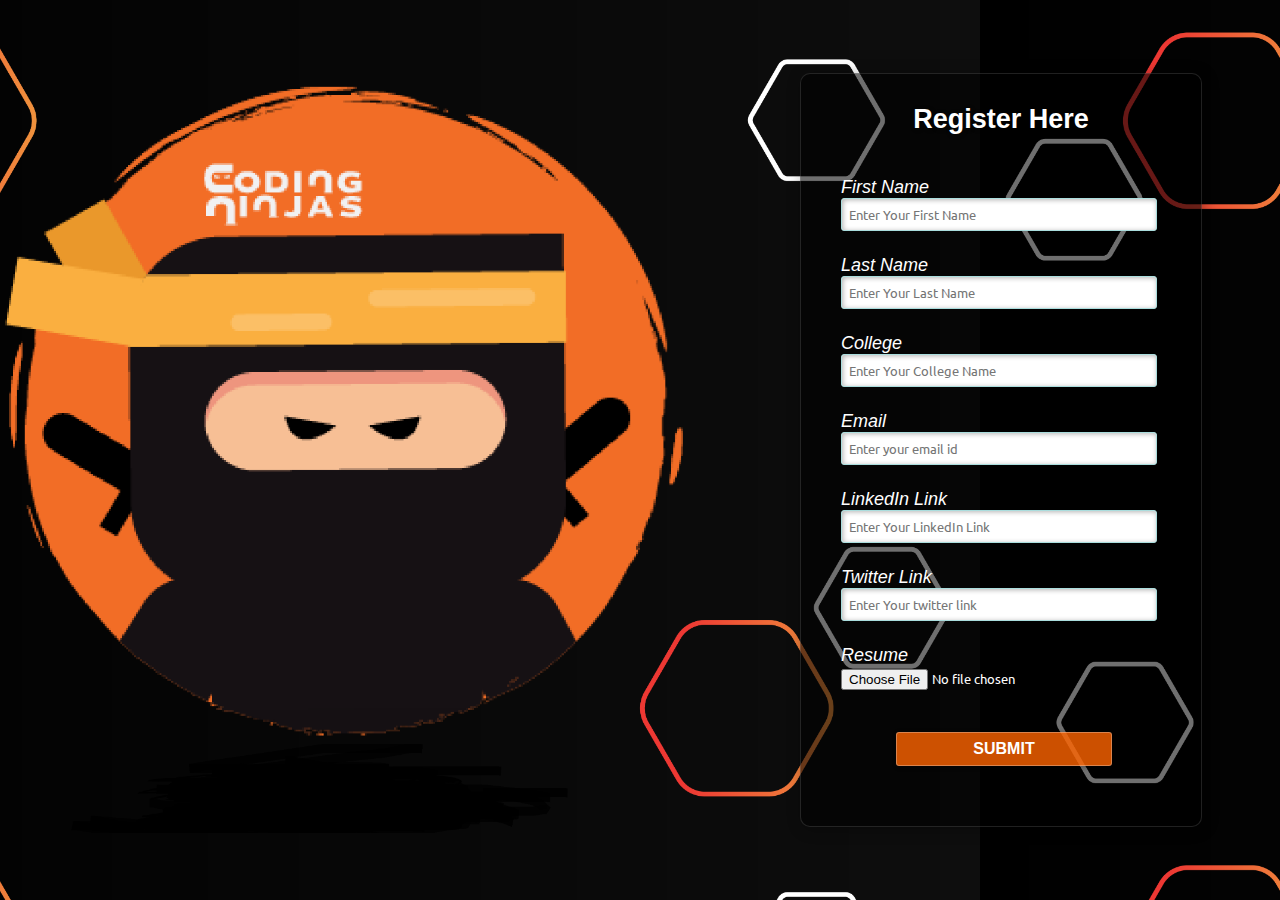
==== form.html @ 6094767a "form apply" ====
<!DOCTYPE html>
<html>
    <head>
        <meta name ="viewport" content = "with=device-width,initial-scale=1.0">
        <title>
            Become Campus Ninja
        </title>
        <link rel="stylesheet" href="formstyle.css" type="text/css">   
        <link rel="preconnect" href="https://fonts.googleapis.com">
        <link rel="preconnect" href="https://fonts.gstatic.com" crossorigin>
        <link href="https://fonts.googleapis.com/css2?family=Ubuntu:ital,wght@0,300;0,400;0,500;0,700;1,300;1,400&display=swap" rel="stylesheet"> 
        <link rel="stylesheet" href="https://cdnjs.cloudflare.com/ajax/libs/font-awesome/4.7.0/css/font-awesome.min.css">
    </head>
<body>
    <div class="main">
        <div class ="register">
           <h2>Register Here</h2> 
           <form id="register" method="post">
            <label>First Name </label>
            <br>
            <input type="text" name="fname" id="name" placeholder="Enter Your First Name">
            <br><br>
            <label>Last Name </label>
            <br>
            <input type="text" name="lname" id="name" placeholder="Enter Your Last Name">
            <br><br>
            <label>College </label>
            <br>
            <input type="text" name="clg" id="name" placeholder="Enter Your College Name">
            <br><br>
            <label>Email </label>
            <br>
            <input type="text" name="email" id="name" placeholder="Enter your email id">
            <br><br>
            <label>LinkedIn Link </label>
            <br>
            <input type="text" name="linkedin" id="name" placeholder="Enter Your LinkedIn Link">
            <br><br>
            <label>Twitter Link </label>
            <br>
            <input type="text" name="twitter" id="name" placeholder="Enter Your twitter link">
            <br><br>
            <label>Resume </label>
            <br>
            <input type="file" name="resume" placeholder="Upload your resume">
            <br><br>
            <input tpye="submit" value="SUBMIT" name="submit" id="submit">
           </form>

        </div>
    </div>
</<body>
</html>
---- formstyle.css ----
*{
    margin: 0;
    padding: 0;
    font-family: 'Ubuntu', sans-serif;
}

body{
    background: url("images/codingninja.png");
    background-size: 100%;
    background-position: -300px 0px;
}

div.main{
    width: 400px;
    margin: 73px 800px ;
}

h2{
    text-align: center;
    padding: 0px;
    font-family: sans-serif;
    margin: 30px;

}

div.register{
    background-color: rgba(0, 0, 0, 0.565);
    width: 100%;
    font-size:18px;
    border-radius: 10px;
    border: 1px solid rgba(255, 255, 255, 0.127);
    box-shadow: 2px 2px 15px rgba(0,0,0,0.3);
    color: #fff;
    
}

form#register{
    margin: 40px;
}

label{
    font-family: sans-serif;
    font-size: 18px;
    font-style: italic;
}

input#name{
    width: 300px;
    border: 1px solid #add;
    border-radius: 3px;
    outline: 0;
    padding: 7px;
    background-color: #fff;
    box-shadow: inset 1px 1px 5px rgba(0,0,0,0.3);
}

input#submit{
    width: 200px;
    border-radius: 3px;
    font-size: 16px;
    font-family: sans-serif;
    padding: 7px;
    font-weight: 600;
    border: none;
    background-color: rgba(255,100,0,0.8);
    color: #fff;
    text-align: center;
    cursor: pointer;
    border: 1px solid rgba(255,255,255,0.3);
    box-shadow: 1px 1px 5px rgba(0,0,0,0.3);
    margin: 20px 55px;
}

label span, h2{
    text-shadow: 1px 1px 5px rgba(0,0,0,0.3);
}
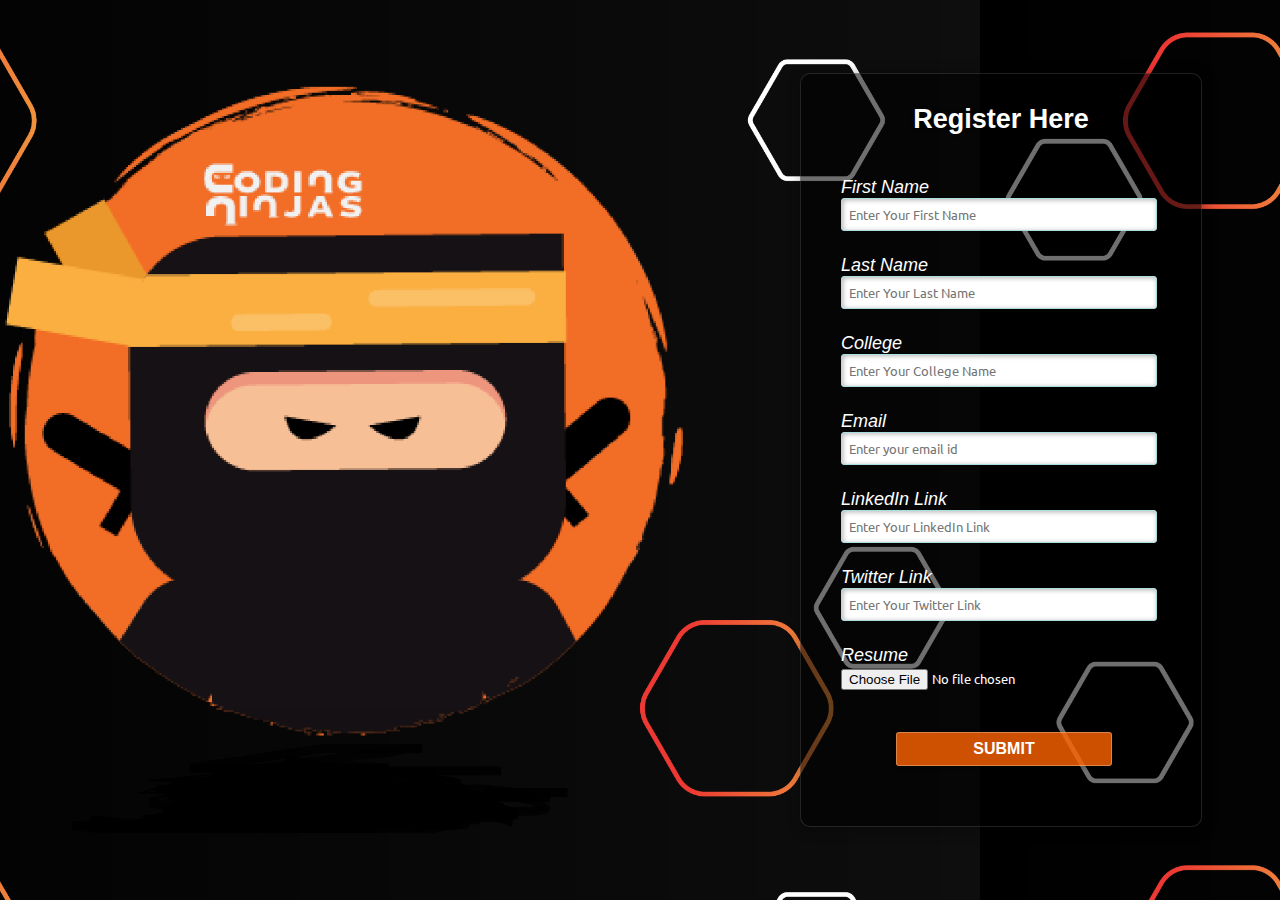
==== commit 93d05306: "admin dashboard" ====
--- a/form.html
+++ b/form.html
@@ -38,7 +38,7 @@
             <br><br>
             <label>Twitter Link </label>
             <br>
-            <input type="text" name="twitter" id="name" placeholder="Enter Your twitter link">
+            <input type="text" name="twitter" id="name" placeholder="Enter Your Twitter Link">
             <br><br>
             <label>Resume </label>
             <br>
